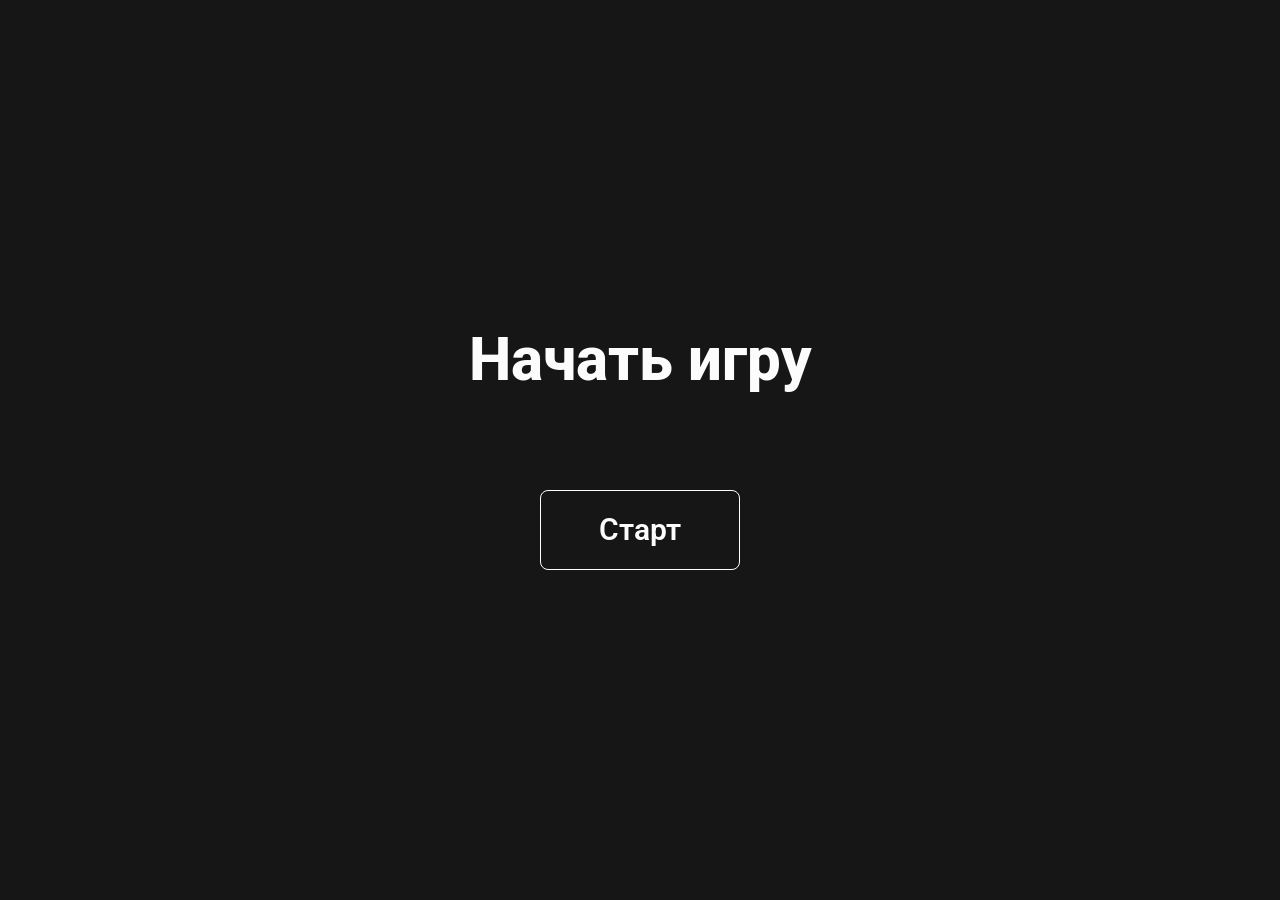
==== index.html @ a93e24c1 "veb version v1.0" ====
<!DOCTYPE html>
<html lang="ru">
<head>
    <meta charset="UTF-8">
    <meta name="viewport" content="width=device-width, initial-scale=1.0">
    <title>Поле Чудес</title>
    <link rel="stylesheet" href="index.css">
    <script src="index.js" type="module" defer></script>
    <script src="data.js" defer></script>
</head>
<body>

    <div class="start_page">
        <p id="rules">
            
        </p>
        <h1>Начать игру</h1>
        <div class="start_button">Старт</div>
    </div>
    <div class="game_page">
        <p id="definition"></p>
        <p id="word" ></p>
        <p id="temp_text"></p>
        <p id="polayer"></p>

        <p id="baraban_text"></p>
        <label for="input_letter" id="input_letter_text"></label>
        <input id="input_letter" type="text">
    </div>

    <div class="end__game">
        <p id="Result__word"></p>
        <p id="winner__text"></p>
        <p id="all__score"></p>
    </div>
</body>
</html>
---- index.css ----
@import url(./obn.css);

@import url('https://fonts.googleapis.com/css2?family=Roboto:wght@500&display=swap');



body {
    background-color: #161616;
    color: #FCFCFC;
    overflow: hidden;
}


.start_page {
    width: 100vw;
    height: 100vh;
    display: flex;
    justify-content: center;
    align-items: center;
    flex-flow: column nowrap;
    opacity:1;
    position: relative;
    top: 0;
    left: 0;
    transition: .3s ease-in;

}

.start_page.close{
    left: -100%;
    opacity: 0;
}

.start_page h1 {
    font-family: 'Roboto', sans-serif;
    font-weight: 800;
    font-size: 60px;
}

.start_button{
    width: 200px;  
    height: 80px;
    border: 1px solid white;

    border-radius: 8px ;
    padding: 16px;

    display: flex;
    justify-content: center;
    align-items: center;
    font-family: 'roboto', sans-serif;
    font-weight: 600;
    font-size: 30px;
    margin-top: 100px;
    transition:.3s ease;
}
.start_button:hover{
    color:#161616;
    background-color: white;
    cursor:pointer;
}
.game_page{
    position:absolute;
    left: 100%;
    top: 0;
    opacity:0;
    width: 100vw;
    height: 100vh;
    transition: .3s ease-in;
    display: flex;
    justify-content: center;
    align-items: center;
    flex-flow:column nowrap ;
}
.game_page *{
    margin-top: 60px;
}
#input_letter {
    margin-top: 20px;
    border: 2px solid White;
    background-color: transparent;
    border-radius: 8px;
    padding: 16px;
    font-size: 20px;
    color: white;
    font-family: roboto;
    width: 50px;
    text-transform: uppercase;
    transition: .3s;
}

#input_letter:focus{
    box-shadow: 0 0 5px white;
}
#temp_text {
    font-family: roboto;
    font-size: 20px;
    font-weight: 200;
}
#word {
    font-size: 90px;
    font-family: roboto;
    font-weight: 400;
}

#input_letter_text {
    font-family: roboto;
    font-size: 30px;
    font-weight: 300;
}

#definition {
    font-family: 'roboto';
    font-weight: 600;
    font-size: 50px;
}
.game_page.active {
    left: 0;
    opacity: 1;
}

.end__game{
    position: absolute;
    opacity:0;
    top: -100%;
    left: 0;
    transition:.3s;
    will-change: position;
    width: 100vw;
    height: 100vh;
    background-color: rgb(53, 20, 20);
    color: white;
    display: flex;
    justify-content: center;
    align-items: center;
    flex-flow: column nowrap;

    font-family: roboto;
    font-size: 50px;
    font-weight: 800;

}

.end__game.active{
    top: 0;
    opacity:1;
}
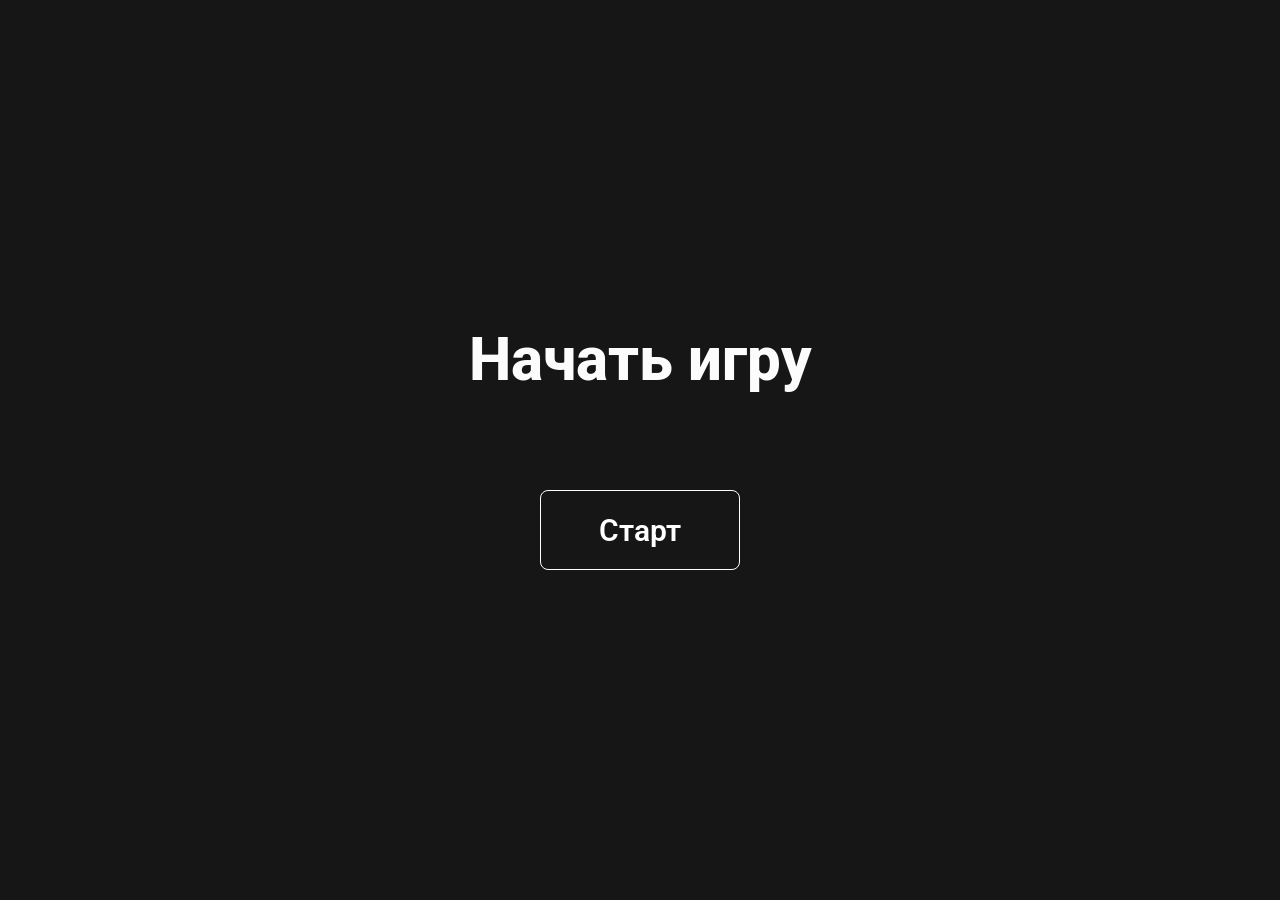
==== commit d8964f67: "add functions v1.3" ====
--- a/index.html
+++ b/index.html
@@ -15,13 +15,13 @@
             
         </p>
         <h1>Начать игру</h1>
-        <div class="start_button">Старт</div>
+        <button type="button" class="start_button">Старт</button>
     </div>
     <div class="game_page">
+        <p id="word" ></p>
         <p id="definition"></p>
-        <p id="word" ></p>
         <p id="temp_text"></p>
-        <p id="polayer"></p>
+        
 
         <p id="baraban_text"></p>
         <label for="input_letter" id="input_letter_text"></label>
@@ -31,7 +31,24 @@
     <div class="end__game">
         <p id="Result__word"></p>
         <p id="winner__text"></p>
-        <p id="all__score"></p>
+        <br><br><br>
+        <p id="all__score">
+            <p id="pl__sc11"></p>
+            <p id="pl__sc21"></p>
+            <p id="pl__sc31"></p>  
+        </p>
+        <button type="button" class="reset_button">Перезапуск</button>
     </div>
+    </div>
+
+    <p id="polayer"></p>
+
+
+        <div id="scores">
+            <p id="pl__sc1"></p>
+            <p id="pl__sc2"></p>
+            <p id="pl__sc3"></p>
+        </div>
+
 </body>
 </html>
--- a/index.css
+++ b/index.css
@@ -8,6 +8,9 @@
     background-color: #161616;
     color: #FCFCFC;
     overflow: hidden;
+}
+ p{
+    font-family: roboto;
 }
 
 
@@ -41,7 +44,8 @@
     width: 200px;  
     height: 80px;
     border: 1px solid white;
-
+    background-color: transparent;
+    color: white;
     border-radius: 8px ;
     padding: 16px;
 
@@ -54,7 +58,46 @@
     margin-top: 100px;
     transition:.3s ease;
 }
+.start_button:active{
+    background-color: blue;
+}
+.start_button:focus{
+    box-shadow: 0 0 10px white,
+    inset 0 0 5px white;
+    
+}
 .start_button:hover{
+    color:#161616;
+    background-color: white;
+    cursor:pointer;
+}
+.reset_button{
+    width: 200px;  
+    height: 80px;
+    border: 1px solid white;
+    background-color: transparent;
+    color: white;
+    border-radius: 8px ;
+    padding: 16px;
+
+    display: flex;
+    justify-content: center;
+    align-items: center;
+    font-family: 'roboto', sans-serif;
+    font-weight: 600;
+    font-size: 30px;
+    margin-top: 100px;
+    transition:.3s ease;
+}
+.reset_button:active{
+    background-color: blue;
+}
+.reset_button:focus{
+    box-shadow: 0 0 10px white,
+    inset 0 0 5px white;
+    
+}
+.reset_button:hover{
     color:#161616;
     background-color: white;
     cursor:pointer;
@@ -65,7 +108,7 @@
     top: 0;
     opacity:0;
     width: 100vw;
-    height: 100vh;
+    height: 80vh;
     transition: .3s ease-in;
     display: flex;
     justify-content: center;
@@ -84,21 +127,31 @@
     font-size: 20px;
     color: white;
     font-family: roboto;
-    width: 50px;
+    width: 80px;
     text-transform: uppercase;
     transition: .3s;
+    display: flex;
+    justify-content: center;
+    align-items: center;
+}
+
+
+.game_page.active {
+    left: 0;
+    opacity: 1;
 }
 
 #input_letter:focus{
-    box-shadow: 0 0 5px white;
+    box-shadow: 0 0 5px white,
+    inset 0 0 5px white;
 }
 #temp_text {
     font-family: roboto;
-    font-size: 20px;
+    font-size: 40px;
     font-weight: 200;
 }
 #word {
-    font-size: 90px;
+    font-size: min(100px, 3vh);
     font-family: roboto;
     font-weight: 400;
 }
@@ -112,17 +165,27 @@
 #definition {
     font-family: 'roboto';
     font-weight: 600;
-    font-size: 50px;
-}
-.game_page.active {
-    left: 0;
-    opacity: 1;
-}
+    font-size: min(30px,3vh);
+    text-align: center;
+}
+
+#baraban_text{
+    font-size: min(40px,2vh);
+}
+#polayer{
+    position: absolute;
+    left: 5%;
+    bottom: 6%;
+    font-size: min(40px,3vh);
+}
+
+
+
 
 .end__game{
     position: absolute;
     opacity:0;
-    top: -100%;
+    top: -200%;
     left: 0;
     transition:.3s;
     will-change: position;
@@ -144,4 +207,42 @@
 .end__game.active{
     top: 0;
     opacity:1;
+}
+
+
+
+#scores{
+    position: absolute;
+    right: 5%;
+    bottom: 6%;
+    display: flex;
+    justify-content: center;
+    align-items: center;
+    flex-flow: column nowrap;
+    
+
+    font-size: min(30px,2vh);
+
+}
+
+#scores p{
+    margin: 20px;
+}
+
+
+@media(max-width:768px){
+    #scores {
+        bottom: 5px;
+        right: 50%;
+        transform: translateX(50%);
+    }
+    #scores P{
+        margin: 10px;
+    }
+
+    #polayer{
+        top: 5%;
+        left: 50%;
+        transform: translateX(-50%);
+    }
 }
